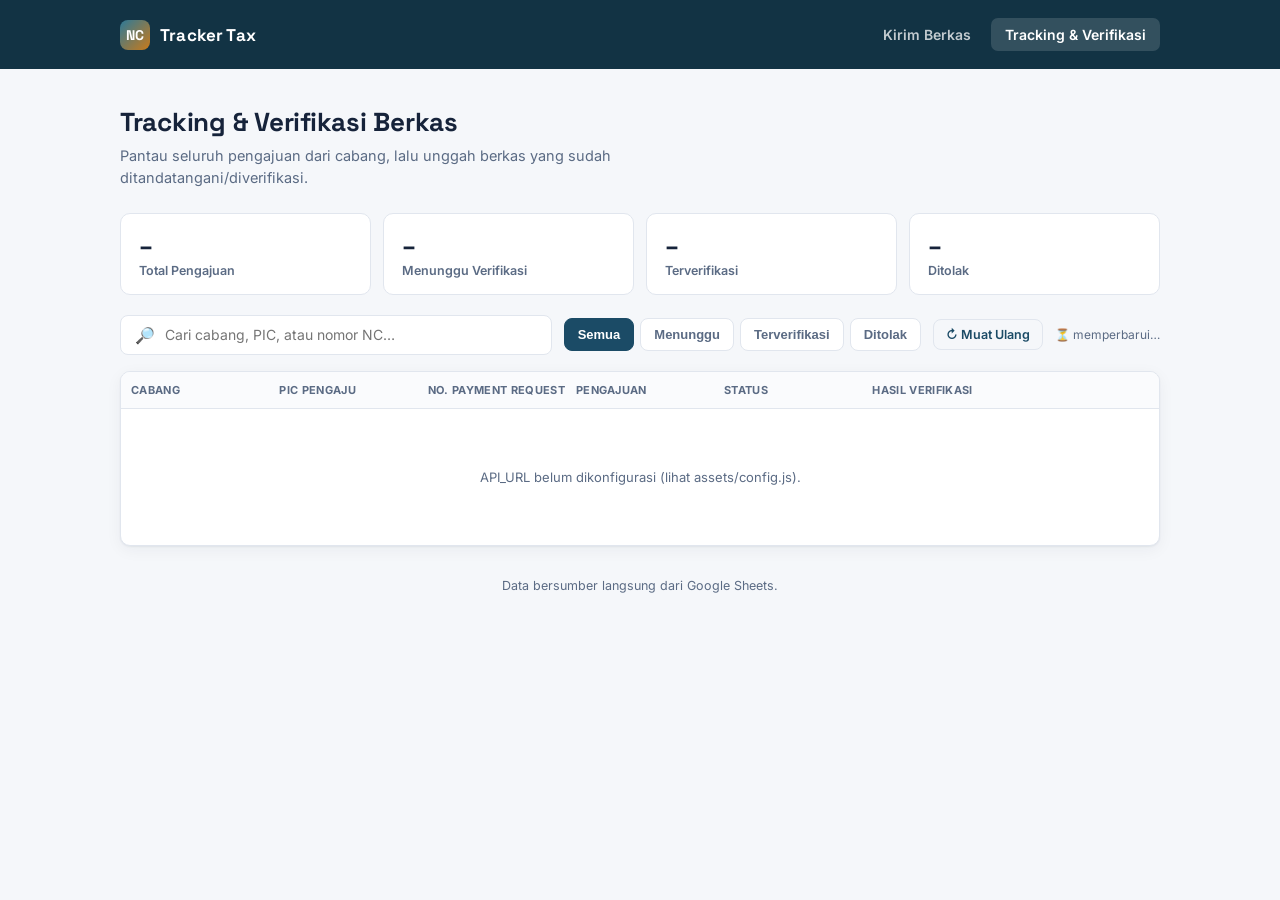
==== tracking.html @ 63b0eefd "Add files via upload" ====
<!DOCTYPE html>
<html lang="id">
<head>
<meta charset="UTF-8">
<meta name="viewport" content="width=device-width, initial-scale=1.0">
<title>Tracking &amp; Verifikasi — NC Tracker Tax</title>
<link rel="stylesheet" href="assets/style.css">
</head>
<body>

<div class="topbar">
  <div class="topbar-inner">
    <div class="brand"><span class="brand-mark">NC</span> Tracker Tax</div>
    <nav class="nav-tabs">
      <a href="index.html">Kirim Berkas</a>
      <a href="tracking.html" class="active">Tracking &amp; Verifikasi</a>
    </nav>
  </div>
</div>

<div class="wrap">
  <div class="page-head">
    <h1>Tracking &amp; Verifikasi Berkas</h1>
    <p>Pantau seluruh pengajuan dari cabang, lalu unggah berkas yang sudah ditandatangani/diverifikasi.</p>
  </div>

  <div class="stat-row" id="statRow">
    <div class="stat-card"><div class="num" id="statTotal">–</div><div class="label">Total Pengajuan</div></div>
    <div class="stat-card"><div class="num" id="statPending">–</div><div class="label">Menunggu Verifikasi</div></div>
    <div class="stat-card"><div class="num" id="statVerified">–</div><div class="label">Terverifikasi</div></div>
    <div class="stat-card"><div class="num" id="statRejected">–</div><div class="label">Ditolak</div></div>
  </div>

  <div class="toolbar">
    <div class="search-box">
      <span>🔎</span>
      <input type="text" id="searchInput" placeholder="Cari cabang, PIC, atau nomor NC…">
    </div>
    <div class="filter-tabs" id="filterTabs">
      <button data-filter="all" class="active">Semua</button>
      <button data-filter="Menunggu Verifikasi">Menunggu</button>
      <button data-filter="Terverifikasi">Terverifikasi</button>
      <button data-filter="Ditolak">Ditolak</button>
    </div>
    <button class="btn btn-ghost btn-sm" id="refreshBtn">↻ Muat Ulang</button>
    <span id="lastUpdated" style="font-size:12px; color:var(--ink-soft); white-space:nowrap;"></span>
  </div>

  <div class="table-wrap">
    <table>
      <thead>
        <tr>
          <th>Cabang</th>
          <th>PIC Pengaju</th>
          <th>No. Payment Request</th>
          <th>Pengajuan</th>
          <th>Status</th>
          <th>Hasil Verifikasi</th>
          <th></th>
        </tr>
      </thead>
      <tbody id="tableBody">
        <tr><td colspan="7" class="empty-state">Memuat data…</td></tr>
      </tbody>
    </table>
  </div>

  <footer class="foot">Data bersumber langsung dari Google Sheets.</footer>
</div>

<!-- Modal verifikasi -->
<div class="modal-overlay" id="modalOverlay">
  <div class="modal">
    <h3>Verifikasi Berkas</h3>
    <p class="sub" id="modalSub">Unggah berkas yang sudah ditandatangani/diverifikasi.</p>

    <div class="field" style="margin-bottom:14px;">
      <label>Keputusan</label>
      <select id="modalStatus">
        <option value="Terverifikasi">Terverifikasi</option>
        <option value="Ditolak">Ditolak</option>
      </select>
    </div>

    <div class="field" style="margin-bottom:14px;">
      <label>Nama Admin Verifikator</label>
      <input type="text" id="modalAdmin" placeholder="NAMA ADMIN">
    </div>

    <div class="field" style="margin-bottom:14px;">
      <label>Catatan (opsional)</label>
      <input type="text" id="modalCatatan" placeholder="Catatan tambahan">
    </div>

    <div class="field">
      <label>Berkas Hasil Verifikasi (PDF)</label>
      <div class="hint" style="margin-bottom:2px;">Untuk membuka/mengunduh berkas PDF di tabel tracking akan diminta password cabang terkait.</div>
      <label class="dropzone" id="modalDropzone" style="padding:16px;">
        <input type="file" id="modalFileInput" accept="application/pdf">
        <div class="dz-text" id="modalDzText"><strong>Klik untuk pilih file</strong> (opsional jika hanya menolak)</div>
      </label>
    </div>

    <div class="modal-actions">
      <button class="btn btn-ghost btn-sm" id="modalCancel">Batal</button>
      <button class="btn btn-primary btn-sm" id="modalSubmit">Simpan</button>
    </div>
    <div class="status-msg" id="modalMsg" style="margin-top:10px;"></div>
  </div>
</div>

<script src="assets/branch-config.js"></script>
<script src="assets/config.js"></script>
<script src="assets/tracking.js"></script>
</body>
</html>
---- assets/style.css ----
@import url('https://fonts.googleapis.com/css2?family=Space+Grotesk:wght@500;600;700&family=Inter:wght@400;500;600;700&family=IBM+Plex+Mono:wght@500;600&display=swap');

:root {
  --bg: #F5F7FA;
  --surface: #FFFFFF;
  --ink: #16233A;
  --ink-soft: #5B6B84;
  --border: #E1E6EE;
  --primary: #1B4B66;
  --primary-dark: #123344;
  --primary-soft: #E7F0F4;
  --accent: #C97A1A;
  --accent-soft: #FBEEDD;
  --success: #1F8A5F;
  --success-soft: #E4F5EC;
  --danger: #C0392B;
  --danger-soft: #FBEAE8;
  --radius: 10px;
  --shadow: 0 1px 2px rgba(22, 35, 58, 0.06), 0 4px 16px rgba(22, 35, 58, 0.05);
}

* { box-sizing: border-box; }

body {
  margin: 0;
  background: var(--bg);
  color: var(--ink);
  font-family: 'Inter', system-ui, sans-serif;
  -webkit-font-smoothing: antialiased;
}

.wrap {
  max-width: 1080px;
  margin: 0 auto;
  padding: 0 20px 64px;
}

/* ---------- Topbar ---------- */
.topbar {
  background: var(--primary-dark);
  color: #fff;
}
.topbar-inner {
  max-width: 1080px;
  margin: 0 auto;
  padding: 18px 20px;
  display: flex;
  align-items: center;
  justify-content: space-between;
  gap: 16px;
  flex-wrap: wrap;
}
.brand {
  display: flex;
  align-items: center;
  gap: 10px;
  font-family: 'Space Grotesk', sans-serif;
  font-weight: 700;
  font-size: 17px;
  letter-spacing: 0.01em;
}
.brand-mark {
  width: 30px; height: 30px;
  border-radius: 8px;
  background: linear-gradient(135deg, #2D7A99, var(--accent));
  display: flex; align-items: center; justify-content: center;
  font-size: 14px; font-weight: 700;
  flex-shrink: 0;
}
.nav-tabs { display: flex; gap: 6px; }
.nav-tabs a {
  color: rgba(255,255,255,0.75);
  text-decoration: none;
  font-size: 14px;
  font-weight: 600;
  padding: 8px 14px;
  border-radius: 7px;
  transition: background 0.15s, color 0.15s;
}
.nav-tabs a:hover { color: #fff; background: rgba(255,255,255,0.08); }
.nav-tabs a.active { color: #fff; background: rgba(255,255,255,0.14); }

/* ---------- Page header ---------- */
.page-head {
  padding: 36px 0 24px;
}
.page-head h1 {
  font-family: 'Space Grotesk', sans-serif;
  font-size: 26px;
  margin: 0 0 6px;
  letter-spacing: -0.01em;
}
.page-head p {
  color: var(--ink-soft);
  margin: 0;
  font-size: 14.5px;
  max-width: 620px;
  line-height: 1.5;
}

/* ---------- Card ---------- */
.card {
  background: var(--surface);
  border: 1px solid var(--border);
  border-radius: var(--radius);
  box-shadow: var(--shadow);
  padding: 28px;
}

/* ---------- Form ---------- */
.form-grid {
  display: grid;
  grid-template-columns: 1fr 1fr;
  gap: 18px 20px;
}
.field { display: flex; flex-direction: column; gap: 6px; }
.field.full { grid-column: 1 / -1; }
.field label {
  font-size: 13px;
  font-weight: 600;
  color: var(--ink);
}
.field .hint {
  font-size: 12px;
  color: var(--ink-soft);
  margin-top: -2px;
}
.field input[type=text],
.field input[type=tel],
.field select,
.field textarea {
  border: 1px solid var(--border);
  border-radius: 8px;
  padding: 10px 12px;
  font-size: 14px;
  font-family: inherit;
  color: var(--ink);
  background: #FCFDFE;
  transition: border-color 0.15s, box-shadow 0.15s;
}
.field textarea { resize: vertical; min-height: 76px; font-family: 'IBM Plex Mono', monospace; font-size: 13px; }
.field input:focus, .field select:focus, .field textarea:focus {
  outline: none;
  border-color: var(--primary);
  box-shadow: 0 0 0 3px var(--primary-soft);
}
.field.required label::after { content: ' *'; color: var(--danger); }

/* file dropzone */
.dropzone {
  border: 1.5px dashed var(--border);
  border-radius: 8px;
  padding: 22px;
  text-align: center;
  cursor: pointer;
  background: #FCFDFE;
  transition: border-color 0.15s, background 0.15s;
}
.dropzone:hover, .dropzone.drag { border-color: var(--primary); background: var(--primary-soft); }
.dropzone input[type=file] { display: none; }
.dropzone .dz-icon { font-size: 22px; margin-bottom: 6px; }
.dropzone .dz-text { font-size: 13.5px; color: var(--ink-soft); }
.dropzone .dz-text strong { color: var(--primary); }
.dropzone .dz-file { font-size: 13.5px; font-weight: 600; color: var(--success); }

.btn {
  border: none;
  border-radius: 8px;
  font-family: inherit;
  font-weight: 600;
  font-size: 14px;
  padding: 11px 20px;
  cursor: pointer;
  transition: transform 0.08s, opacity 0.15s, background 0.15s;
  display: inline-flex;
  align-items: center;
  gap: 8px;
}
.btn:active { transform: scale(0.98); }
.btn-primary { background: var(--primary); color: #fff; }
.btn-primary:hover { background: var(--primary-dark); }
.btn-primary:disabled { opacity: 0.55; cursor: not-allowed; }
.btn-ghost { background: transparent; color: var(--primary); border: 1px solid var(--border); }
.btn-ghost:hover { background: var(--primary-soft); }
.btn-sm { padding: 7px 12px; font-size: 12.5px; }

.form-actions { margin-top: 22px; display: flex; align-items: center; gap: 14px; }

.status-msg { font-size: 13.5px; font-weight: 600; }
.status-msg.ok { color: var(--success); }
.status-msg.err { color: var(--danger); }

/* ---------- Branch badge ---------- */
.badge-cabang {
  display: inline-flex;
  align-items: center;
  justify-content: center;
  min-width: 46px;
  padding: 3px 8px;
  border-radius: 6px;
  background: var(--primary-soft);
  color: var(--primary-dark);
  font-family: 'IBM Plex Mono', monospace;
  font-weight: 600;
  font-size: 12.5px;
  letter-spacing: 0.04em;
  border: 1px solid #CFE0E7;
}

/* ---------- Status pill ---------- */
.pill {
  display: inline-flex;
  align-items: center;
  gap: 6px;
  padding: 4px 10px;
  border-radius: 999px;
  font-size: 12px;
  font-weight: 600;
  white-space: nowrap;
}
.pill::before { content: ''; width: 6px; height: 6px; border-radius: 50%; }
.pill.pending { background: var(--accent-soft); color: var(--accent); }
.pill.pending::before { background: var(--accent); }
.pill.verified { background: var(--success-soft); color: var(--success); }
.pill.verified::before { background: var(--success); }
.pill.rejected { background: var(--danger-soft); color: var(--danger); }
.pill.rejected::before { background: var(--danger); }

/* ---------- Toolbar (tracking page) ---------- */
.toolbar {
  display: flex;
  gap: 12px;
  flex-wrap: wrap;
  align-items: center;
  justify-content: space-between;
  margin-bottom: 16px;
}
.search-box {
  flex: 1;
  min-width: 220px;
  display: flex;
  align-items: center;
  gap: 8px;
  background: var(--surface);
  border: 1px solid var(--border);
  border-radius: 8px;
  padding: 9px 14px;
}
.search-box input {
  border: none; outline: none; font-size: 14px; width: 100%; font-family: inherit; background: transparent;
}
.filter-tabs { display: flex; gap: 6px; }
.filter-tabs button {
  border: 1px solid var(--border);
  background: var(--surface);
  color: var(--ink-soft);
  font-size: 13px;
  font-weight: 600;
  padding: 8px 13px;
  border-radius: 8px;
  cursor: pointer;
}
.filter-tabs button.active { background: var(--primary); border-color: var(--primary); color: #fff; }

.stat-row {
  display: grid;
  grid-template-columns: repeat(4, 1fr);
  gap: 12px;
  margin-bottom: 20px;
}
.stat-card {
  background: var(--surface);
  border: 1px solid var(--border);
  border-radius: var(--radius);
  padding: 16px 18px;
}
.stat-card .num { font-family: 'Space Grotesk', sans-serif; font-size: 24px; font-weight: 700; }
.stat-card .label { font-size: 12.5px; color: var(--ink-soft); font-weight: 600; margin-top: 2px; }

/* ---------- Table ---------- */
.table-wrap {
  background: var(--surface);
  border: 1px solid var(--border);
  border-radius: var(--radius);
  overflow: hidden;
  box-shadow: var(--shadow);
}
table { width: 100%; border-collapse: collapse; font-size: 13px; table-layout: fixed; }
thead th {
  text-align: left;
  font-size: 11px;
  text-transform: uppercase;
  letter-spacing: 0.03em;
  color: var(--ink-soft);
  padding: 11px 10px;
  background: #FAFBFD;
  border-bottom: 1px solid var(--border);
  white-space: nowrap;
}
tbody td {
  padding: 11px 10px;
  border-bottom: 1px solid var(--border);
  vertical-align: middle;
  overflow: hidden;
}
tbody tr:last-child td { border-bottom: none; }
tbody tr:hover { background: #FAFBFD; }
.cell-pic { display: flex; flex-direction: column; gap: 2px; }
.cell-pic .name { font-weight: 600; }
.cell-pic .phone { font-size: 12px; color: var(--ink-soft); }
.cell-nc { font-family: 'IBM Plex Mono', monospace; font-size: 12px; white-space: pre-line; word-break: break-word; color: var(--ink-soft); }
.cell-id { font-family: 'IBM Plex Mono', monospace; font-size: 11.5px; color: var(--ink-soft); }
.link-inline { color: var(--primary); font-weight: 600; font-size: 13px; text-decoration: none; }
.link-inline:hover { text-decoration: underline; }
.link-inline-btn {
  color: var(--primary); font-weight: 600; font-size: 13px; text-decoration: none;
  background: none; border: none; padding: 0; cursor: pointer; font-family: inherit;
}
.link-inline-btn:hover { text-decoration: underline; }
.empty-state { text-align: center; padding: 60px 20px; color: var(--ink-soft); }
.empty-state .em-icon { font-size: 30px; margin-bottom: 10px; }

/* ---------- Modal ---------- */
.modal-overlay {
  position: fixed; inset: 0; background: rgba(18, 51, 68, 0.45);
  display: none; align-items: center; justify-content: center; padding: 20px; z-index: 50;
}
.modal-overlay.open { display: flex; }
.modal {
  background: var(--surface); border-radius: var(--radius);
  max-width: 480px; width: 100%; padding: 26px;
  box-shadow: 0 12px 40px rgba(0,0,0,0.2);
}
.modal h3 { font-family: 'Space Grotesk', sans-serif; margin: 0 0 4px; font-size: 18px; }
.modal .sub { color: var(--ink-soft); font-size: 13px; margin: 0 0 18px; }
.modal-actions { display: flex; justify-content: flex-end; gap: 10px; margin-top: 20px; }

footer.foot {
  text-align: center;
  color: var(--ink-soft);
  font-size: 12.5px;
  padding: 32px 20px 0;
}

@media (max-width: 700px) {
  .form-grid { grid-template-columns: 1fr; }
  .stat-row { grid-template-columns: 1fr 1fr; }
  .table-wrap { overflow-x: auto; }
  table { min-width: 640px; table-layout: auto; }
}
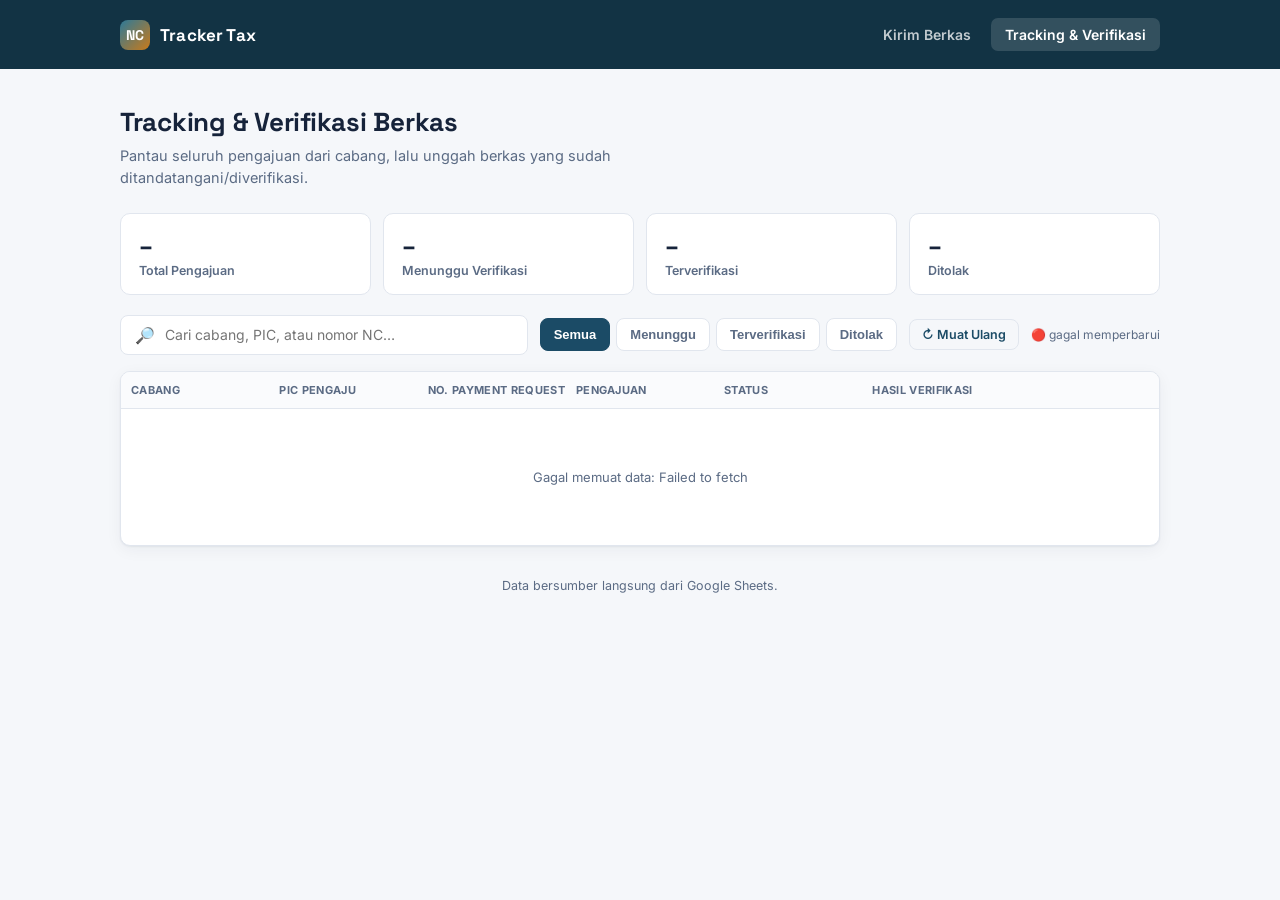
==== commit 1f95aa34: "Add authorization password field to tracking modal" ====
--- a/tracking.html
+++ b/tracking.html
@@ -101,6 +101,12 @@
       </label>
     </div>
 
+    <div class="field" style="margin-bottom:14px;">
+      <label>Password Otorisasi Admin</label>
+      <div class="hint" style="margin-bottom:2px;">Wajib diisi untuk menyimpan hasil verifikasi.</div>
+      <input type="password" id="modalAuthPassword" placeholder="Password otorisasi" autocomplete="off">
+    </div>
+
     <div class="modal-actions">
       <button class="btn btn-ghost btn-sm" id="modalCancel">Batal</button>
       <button class="btn btn-primary btn-sm" id="modalSubmit">Simpan</button>
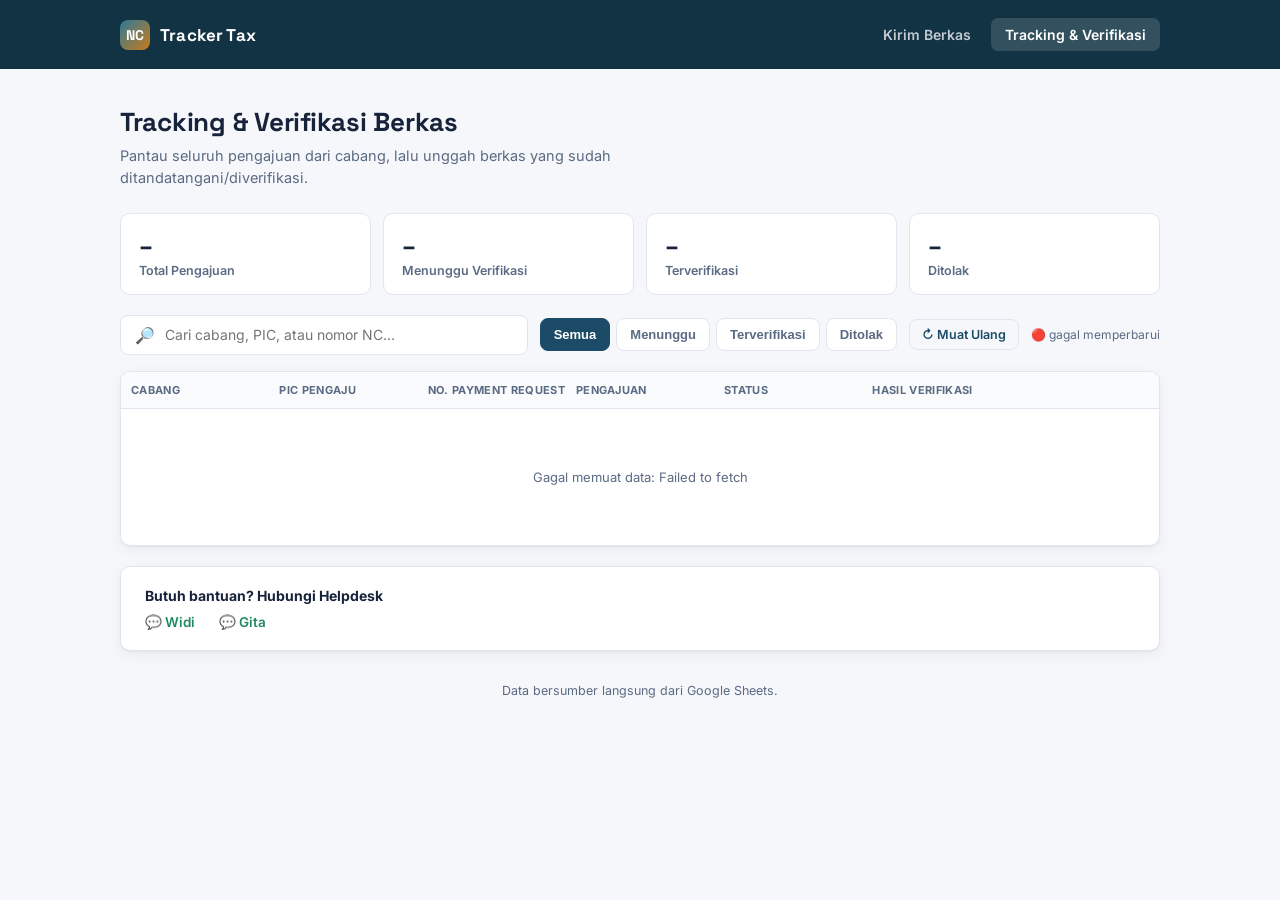
==== commit 1240d80e: "Remove colgroup from tracking.html table Removed colgroup from the table in tracking.html" ====
--- a/tracking.html
+++ b/tracking.html
@@ -65,6 +65,14 @@
     </table>
   </div>
 
+  <div class="card" style="margin-top:20px; padding:20px 24px;">
+    <div style="font-weight:700; font-size:14px; margin-bottom:10px;">Butuh bantuan? Hubungi Helpdesk</div>
+    <div style="display:flex; gap:24px; flex-wrap:wrap;">
+      <a href="https://wa.me/6285709631983" target="_blank" style="display:flex; align-items:center; gap:8px; color:var(--success); text-decoration:none; font-weight:600; font-size:13.5px;">💬 Widi</a>
+      <a href="https://wa.me/628996423769" target="_blank" style="display:flex; align-items:center; gap:8px; color:var(--success); text-decoration:none; font-weight:600; font-size:13.5px;">💬 Gita</a>
+    </div>
+  </div>
+
   <footer class="foot">Data bersumber langsung dari Google Sheets.</footer>
 </div>
 
@@ -84,7 +92,11 @@
 
     <div class="field" style="margin-bottom:14px;">
       <label>Nama Admin Verifikator</label>
-      <input type="text" id="modalAdmin" placeholder="NAMA ADMIN">
+      <select id="modalAdmin">
+        <option value="" disabled selected>Pilih admin</option>
+        <option value="Widi">Widi</option>
+        <option value="Gita">Gita</option>
+      </select>
     </div>
 
     <div class="field" style="margin-bottom:14px;">
--- a/assets/style.css
+++ b/assets/style.css
@@ -342,6 +342,43 @@
   padding: 32px 20px 0;
 }
 
+/* ---------- Mode padat: halaman Kirim Berkas, dipadatkan JARAKNYA saja
+   (bukan ukuran font) supaya tetap konsisten & nyaman dibaca seperti halaman Tracking ---------- */
+body.compact-form {
+  height: 100vh;
+  overflow: auto; /* tetap bisa scroll sebagai cadangan kalau layar sangat pendek */
+  display: flex;
+  flex-direction: column;
+}
+body.compact-form .topbar-inner { padding: 14px 20px; }
+body.compact-form .wrap { padding-bottom: 16px; flex: 1; display: flex; flex-direction: column; }
+body.compact-form .page-head { padding: 22px 0 16px; }
+body.compact-form .card { padding: 22px 26px; }
+body.compact-form .form-grid { gap: 14px 20px; }
+body.compact-form textarea { min-height: 56px; }
+body.compact-form .dropzone { padding: 16px; }
+body.compact-form .form-actions { margin-top: 16px; }
+
+.foot-bar {
+  margin-top: auto;
+  padding: 12px 0 4px;
+  display: flex;
+  align-items: center;
+  justify-content: center;
+  gap: 8px;
+  flex-wrap: wrap;
+  font-size: 11.5px;
+  color: var(--ink-soft);
+  text-align: center;
+}
+.foot-bar-sep { color: var(--border); }
+.foot-bar-link {
+  color: var(--success);
+  text-decoration: none;
+  font-weight: 600;
+}
+.foot-bar-link:hover { text-decoration: underline; }
+
 @media (max-width: 700px) {
   .form-grid { grid-template-columns: 1fr; }
   .stat-row { grid-template-columns: 1fr 1fr; }
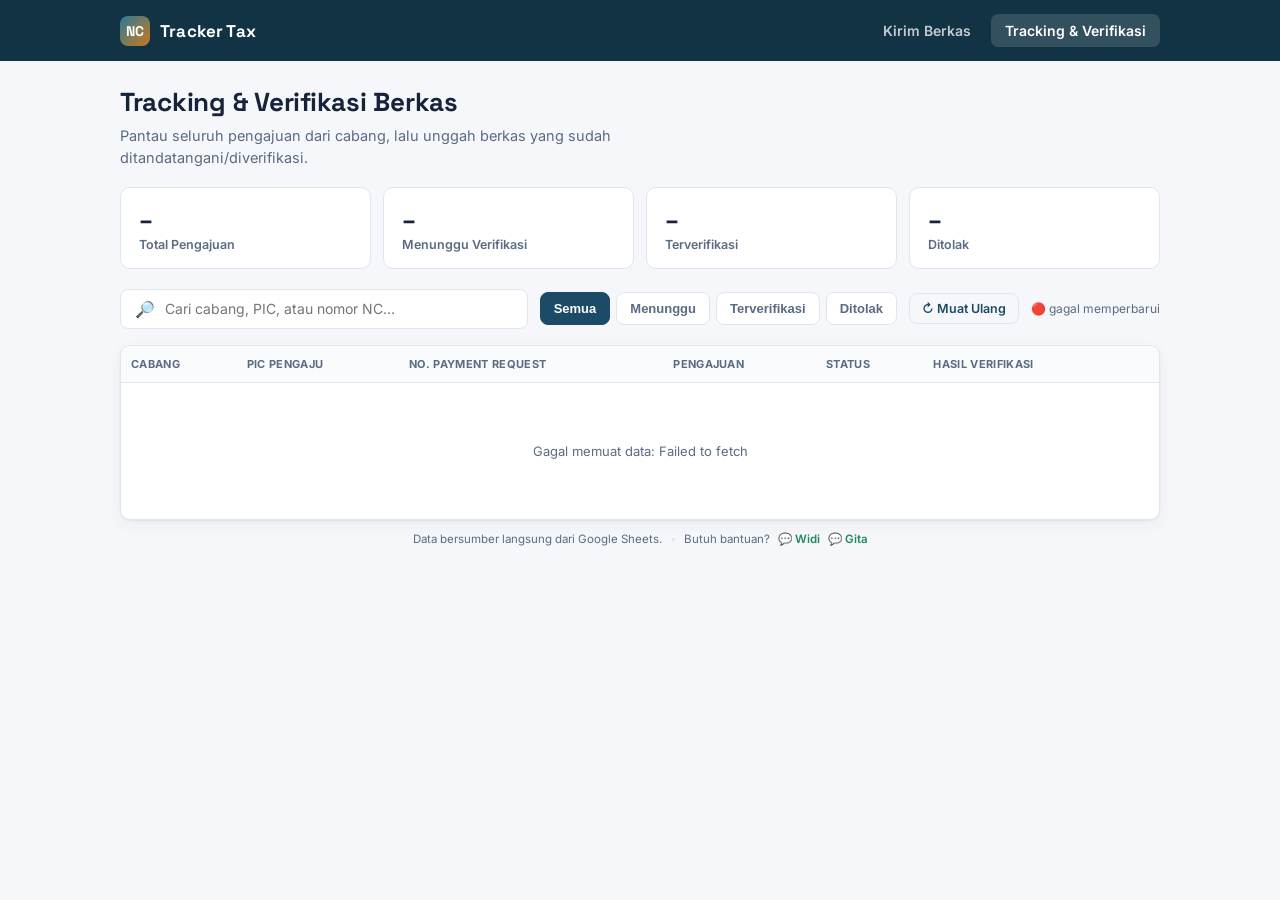
==== commit 70b967ed: "Refactor help section into footer with links" ====
--- a/tracking.html
+++ b/tracking.html
@@ -65,15 +65,13 @@
     </table>
   </div>
 
-  <div class="card" style="margin-top:20px; padding:20px 24px;">
-    <div style="font-weight:700; font-size:14px; margin-bottom:10px;">Butuh bantuan? Hubungi Helpdesk</div>
-    <div style="display:flex; gap:24px; flex-wrap:wrap;">
-      <a href="https://wa.me/6285709631983" target="_blank" style="display:flex; align-items:center; gap:8px; color:var(--success); text-decoration:none; font-weight:600; font-size:13.5px;">💬 Widi</a>
-      <a href="https://wa.me/628996423769" target="_blank" style="display:flex; align-items:center; gap:8px; color:var(--success); text-decoration:none; font-weight:600; font-size:13.5px;">💬 Gita</a>
-    </div>
+  <div class="foot-bar">
+    <span>Data bersumber langsung dari Google Sheets.</span>
+    <span class="foot-bar-sep">•</span>
+    <span>Butuh bantuan?</span>
+    <a href="https://wa.me/6285709631983" target="_blank" class="foot-bar-link">💬 Widi</a>
+    <a href="https://wa.me/628996423769" target="_blank" class="foot-bar-link">💬 Gita</a>
   </div>
-
-  <footer class="foot">Data bersumber langsung dari Google Sheets.</footer>
 </div>
 
 <!-- Modal verifikasi -->
--- a/assets/style.css
+++ b/assets/style.css
@@ -43,7 +43,7 @@
 .topbar-inner {
   max-width: 1080px;
   margin: 0 auto;
-  padding: 18px 20px;
+  padding: 14px 20px;
   display: flex;
   align-items: center;
   justify-content: space-between;
@@ -82,7 +82,7 @@
 
 /* ---------- Page header ---------- */
 .page-head {
-  padding: 36px 0 24px;
+  padding: 24px 0 18px;
 }
 .page-head h1 {
   font-family: 'Space Grotesk', sans-serif;
@@ -195,8 +195,8 @@
   display: inline-flex;
   align-items: center;
   justify-content: center;
-  min-width: 46px;
-  padding: 3px 8px;
+  min-width: 38px;
+  padding: 3px 6px;
   border-radius: 6px;
   background: var(--primary-soft);
   color: var(--primary-dark);
@@ -285,7 +285,7 @@
   overflow: hidden;
   box-shadow: var(--shadow);
 }
-table { width: 100%; border-collapse: collapse; font-size: 13px; table-layout: fixed; }
+table { width: 100%; border-collapse: collapse; font-size: 13px; table-layout: auto; }
 thead th {
   text-align: left;
   font-size: 11px;
@@ -298,7 +298,7 @@
   white-space: nowrap;
 }
 tbody td {
-  padding: 11px 10px;
+  padding: 12px 10px;
   border-bottom: 1px solid var(--border);
   vertical-align: middle;
   overflow: hidden;
@@ -307,8 +307,15 @@
 tbody tr:hover { background: #FAFBFD; }
 .cell-pic { display: flex; flex-direction: column; gap: 2px; }
 .cell-pic .name { font-weight: 600; }
+.name-truncate {
+  display: block;
+  max-width: 100%;
+  overflow: hidden;
+  text-overflow: ellipsis;
+  white-space: nowrap;
+}
 .cell-pic .phone { font-size: 12px; color: var(--ink-soft); }
-.cell-nc { font-family: 'IBM Plex Mono', monospace; font-size: 12px; white-space: pre-line; word-break: break-word; color: var(--ink-soft); }
+.cell-nc { font-family: 'IBM Plex Mono', monospace; font-size: 12px; white-space: nowrap; overflow: hidden; text-overflow: ellipsis; max-width: 130px; color: var(--ink-soft); }
 .cell-id { font-family: 'IBM Plex Mono', monospace; font-size: 11.5px; color: var(--ink-soft); }
 .link-inline { color: var(--primary); font-weight: 600; font-size: 13px; text-decoration: none; }
 .link-inline:hover { text-decoration: underline; }
@@ -350,9 +357,7 @@
   display: flex;
   flex-direction: column;
 }
-body.compact-form .topbar-inner { padding: 14px 20px; }
 body.compact-form .wrap { padding-bottom: 16px; flex: 1; display: flex; flex-direction: column; }
-body.compact-form .page-head { padding: 22px 0 16px; }
 body.compact-form .card { padding: 22px 26px; }
 body.compact-form .form-grid { gap: 14px 20px; }
 body.compact-form textarea { min-height: 56px; }
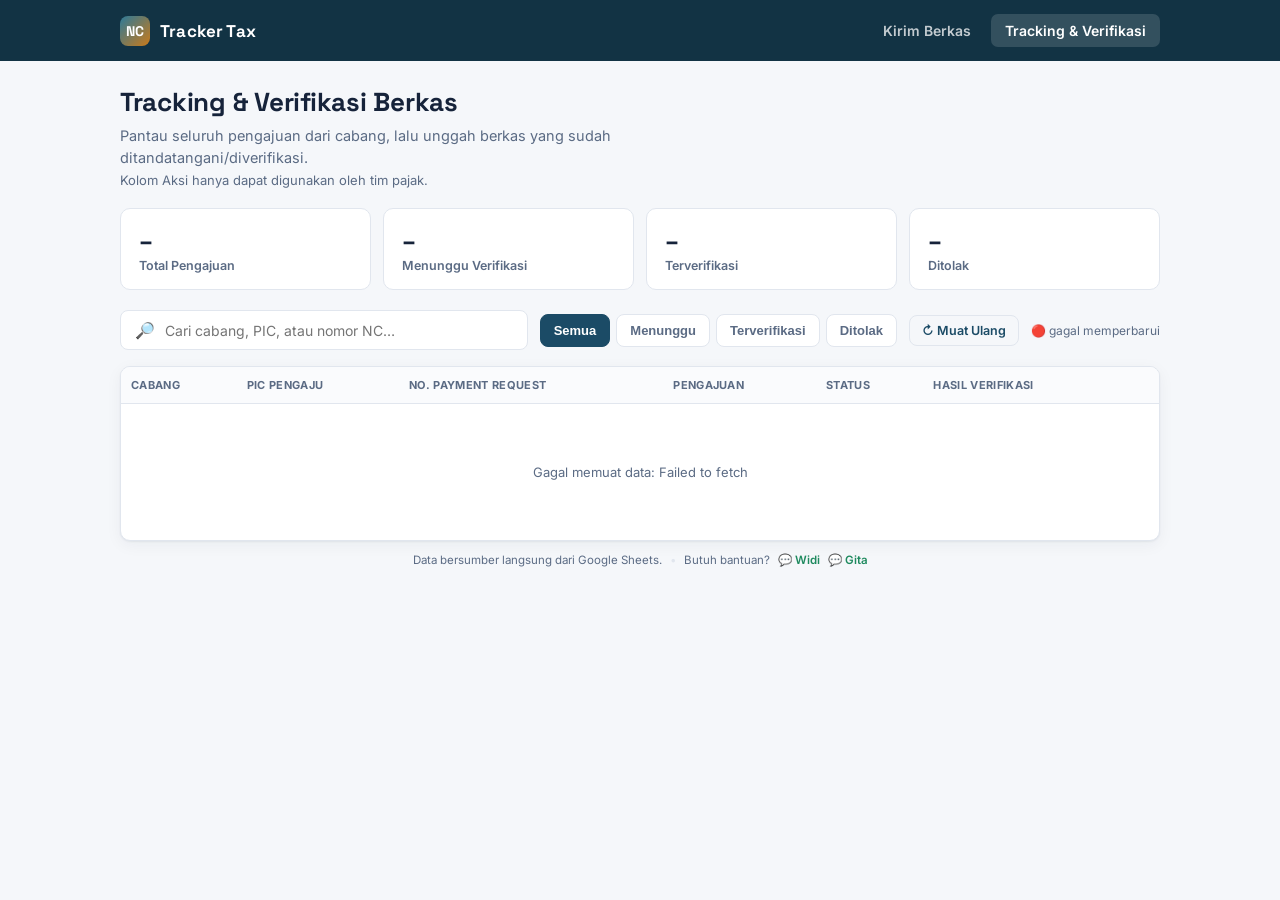
==== commit 7ab8e71e: "Add action column usage note for tax team" ====
--- a/tracking.html
+++ b/tracking.html
@@ -22,6 +22,7 @@
   <div class="page-head">
     <h1>Tracking &amp; Verifikasi Berkas</h1>
     <p>Pantau seluruh pengajuan dari cabang, lalu unggah berkas yang sudah ditandatangani/diverifikasi.</p>
+    <p style="font-size:13px; color:var(--ink-soft); margin-top:2px;">Kolom Aksi hanya dapat digunakan oleh tim pajak.</p>
   </div>
 
   <div class="stat-row" id="statRow">
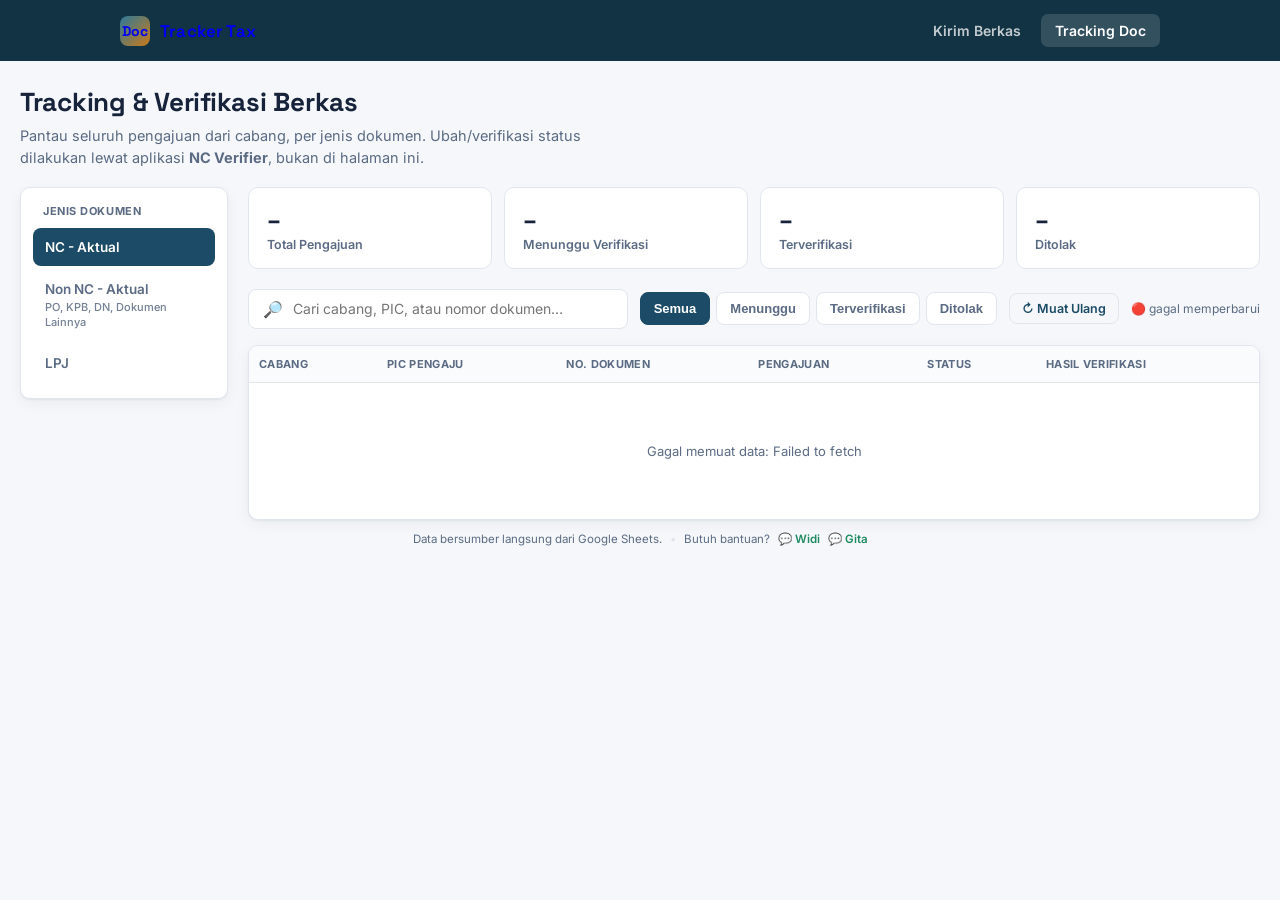
==== commit 630424a7: "Update brand link and navigation text in tracking.html" ====
--- a/tracking.html
+++ b/tracking.html
@@ -3,67 +3,78 @@
 <head>
 <meta charset="UTF-8">
 <meta name="viewport" content="width=device-width, initial-scale=1.0">
-<title>Tracking &amp; Verifikasi — NC Tracker Tax</title>
+<title>Tracking &amp; Verifikasi — Doc Tracker Tax</title>
 <link rel="stylesheet" href="assets/style.css">
 </head>
 <body>
 
 <div class="topbar">
   <div class="topbar-inner">
-    <div class="brand"><span class="brand-mark">NC</span> Tracker Tax</div>
+    <a href="index.html" class="brand" style="text-decoration:none;"><span class="brand-mark">Doc</span> Tracker Tax</a>
     <nav class="nav-tabs">
-      <a href="index.html">Kirim Berkas</a>
-      <a href="tracking.html" class="active">Tracking &amp; Verifikasi</a>
+      <a href="kirim.html">Kirim Berkas</a>
+      <a href="tracking.html" class="active">Tracking Doc</a>
     </nav>
   </div>
 </div>
 
-<div class="wrap">
+<div class="wrap wrap-wide">
   <div class="page-head">
     <h1>Tracking &amp; Verifikasi Berkas</h1>
-    <p>Pantau seluruh pengajuan dari cabang, lalu unggah berkas yang sudah ditandatangani/diverifikasi.</p>
-    <p style="font-size:13px; color:var(--ink-soft); margin-top:2px;">Kolom Aksi hanya dapat digunakan oleh tim pajak.</p>
+    <p>Pantau seluruh pengajuan dari cabang, per jenis dokumen. Ubah/verifikasi status dilakukan lewat aplikasi <strong>NC Verifier</strong>, bukan di halaman ini.</p>
   </div>
 
-  <div class="stat-row" id="statRow">
-    <div class="stat-card"><div class="num" id="statTotal">–</div><div class="label">Total Pengajuan</div></div>
-    <div class="stat-card"><div class="num" id="statPending">–</div><div class="label">Menunggu Verifikasi</div></div>
-    <div class="stat-card"><div class="num" id="statVerified">–</div><div class="label">Terverifikasi</div></div>
-    <div class="stat-card"><div class="num" id="statRejected">–</div><div class="label">Ditolak</div></div>
-  </div>
+  <div id="unknownJenisWarning"></div>
 
-  <div class="toolbar">
-    <div class="search-box">
-      <span>🔎</span>
-      <input type="text" id="searchInput" placeholder="Cari cabang, PIC, atau nomor NC…">
+  <div class="dash-wrap">
+    <aside class="dash-sidebar" id="dashSidebar">
+      <div class="dash-sidebar-title">Jenis Dokumen</div>
+      <button class="dash-menu-item active" data-jenis="NC - Aktual">NC - Aktual</button>
+      <button class="dash-menu-item" data-jenis="Non NC - Aktual (PO, KPB, DN, Dokumen Lainnya)">Non NC - Aktual<span class="sub-label">PO, KPB, DN, Dokumen Lainnya</span></button>
+      <button class="dash-menu-item" data-jenis="LPJ">LPJ</button>
+    </aside>
+
+    <div class="dash-content">
+      <div class="stat-row" id="statRow">
+        <div class="stat-card"><div class="num" id="statTotal">–</div><div class="label">Total Pengajuan</div></div>
+        <div class="stat-card"><div class="num" id="statPending">–</div><div class="label">Menunggu Verifikasi</div></div>
+        <div class="stat-card"><div class="num" id="statVerified">–</div><div class="label">Terverifikasi</div></div>
+        <div class="stat-card"><div class="num" id="statRejected">–</div><div class="label">Ditolak</div></div>
+      </div>
+
+      <div class="toolbar">
+        <div class="search-box">
+          <span>🔎</span>
+          <input type="text" id="searchInput" placeholder="Cari cabang, PIC, atau nomor dokumen…">
+        </div>
+        <div class="filter-tabs" id="filterTabs">
+          <button data-filter="all" class="active">Semua</button>
+          <button data-filter="Menunggu Verifikasi">Menunggu</button>
+          <button data-filter="Terverifikasi">Terverifikasi</button>
+          <button data-filter="Ditolak">Ditolak</button>
+        </div>
+        <button class="btn btn-ghost btn-sm" id="refreshBtn">↻ Muat Ulang</button>
+        <span id="lastUpdated" style="font-size:12px; color:var(--ink-soft); white-space:nowrap;"></span>
+      </div>
+
+      <div class="table-wrap">
+        <table>
+          <thead>
+            <tr>
+              <th>Cabang</th>
+              <th>PIC Pengaju</th>
+              <th>No. Dokumen</th>
+              <th>Pengajuan</th>
+              <th>Status</th>
+              <th>Hasil Verifikasi</th>
+            </tr>
+          </thead>
+          <tbody id="tableBody">
+            <tr><td colspan="6" class="empty-state">Memuat data…</td></tr>
+          </tbody>
+        </table>
+      </div>
     </div>
-    <div class="filter-tabs" id="filterTabs">
-      <button data-filter="all" class="active">Semua</button>
-      <button data-filter="Menunggu Verifikasi">Menunggu</button>
-      <button data-filter="Terverifikasi">Terverifikasi</button>
-      <button data-filter="Ditolak">Ditolak</button>
-    </div>
-    <button class="btn btn-ghost btn-sm" id="refreshBtn">↻ Muat Ulang</button>
-    <span id="lastUpdated" style="font-size:12px; color:var(--ink-soft); white-space:nowrap;"></span>
-  </div>
-
-  <div class="table-wrap">
-    <table>
-      <thead>
-        <tr>
-          <th>Cabang</th>
-          <th>PIC Pengaju</th>
-          <th>No. Payment Request</th>
-          <th>Pengajuan</th>
-          <th>Status</th>
-          <th>Hasil Verifikasi</th>
-          <th></th>
-        </tr>
-      </thead>
-      <tbody id="tableBody">
-        <tr><td colspan="7" class="empty-state">Memuat data…</td></tr>
-      </tbody>
-    </table>
   </div>
 
   <div class="foot-bar">
@@ -75,57 +86,6 @@
   </div>
 </div>
 
-<!-- Modal verifikasi -->
-<div class="modal-overlay" id="modalOverlay">
-  <div class="modal">
-    <h3>Verifikasi Berkas</h3>
-    <p class="sub" id="modalSub">Unggah berkas yang sudah ditandatangani/diverifikasi.</p>
-
-    <div class="field" style="margin-bottom:14px;">
-      <label>Keputusan</label>
-      <select id="modalStatus">
-        <option value="Terverifikasi">Terverifikasi</option>
-        <option value="Ditolak">Ditolak</option>
-      </select>
-    </div>
-
-    <div class="field" style="margin-bottom:14px;">
-      <label>Nama Admin Verifikator</label>
-      <select id="modalAdmin">
-        <option value="" disabled selected>Pilih admin</option>
-        <option value="Widi">Widi</option>
-        <option value="Gita">Gita</option>
-      </select>
-    </div>
-
-    <div class="field" style="margin-bottom:14px;">
-      <label>Catatan (opsional)</label>
-      <input type="text" id="modalCatatan" placeholder="Catatan tambahan">
-    </div>
-
-    <div class="field">
-      <label>Berkas Hasil Verifikasi (PDF)</label>
-      <div class="hint" style="margin-bottom:2px;">Untuk membuka/mengunduh berkas PDF di tabel tracking akan diminta password cabang terkait.</div>
-      <label class="dropzone" id="modalDropzone" style="padding:16px;">
-        <input type="file" id="modalFileInput" accept="application/pdf">
-        <div class="dz-text" id="modalDzText"><strong>Klik untuk pilih file</strong> (opsional jika hanya menolak)</div>
-      </label>
-    </div>
-
-    <div class="field" style="margin-bottom:14px;">
-      <label>Password Otorisasi Admin</label>
-      <div class="hint" style="margin-bottom:2px;">Wajib diisi untuk menyimpan hasil verifikasi.</div>
-      <input type="password" id="modalAuthPassword" placeholder="Password otorisasi" autocomplete="off">
-    </div>
-
-    <div class="modal-actions">
-      <button class="btn btn-ghost btn-sm" id="modalCancel">Batal</button>
-      <button class="btn btn-primary btn-sm" id="modalSubmit">Simpan</button>
-    </div>
-    <div class="status-msg" id="modalMsg" style="margin-top:10px;"></div>
-  </div>
-</div>
-
 <script src="assets/branch-config.js"></script>
 <script src="assets/config.js"></script>
 <script src="assets/tracking.js"></script>
--- a/assets/style.css
+++ b/assets/style.css
@@ -34,6 +34,73 @@
   margin: 0 auto;
   padding: 0 20px 64px;
 }
+.wrap.wrap-wide { max-width: 1280px; }
+
+/* ---------- Dashboard sidebar (Tracking & Verifikasi) ---------- */
+.dash-wrap {
+  display: flex;
+  gap: 20px;
+  align-items: flex-start;
+}
+.dash-sidebar {
+  width: 208px;
+  flex-shrink: 0;
+  background: var(--surface);
+  border: 1px solid var(--border);
+  border-radius: var(--radius);
+  box-shadow: var(--shadow);
+  padding: 12px;
+  position: sticky;
+  top: 16px;
+}
+.dash-sidebar-title {
+  font-size: 11px;
+  text-transform: uppercase;
+  letter-spacing: 0.05em;
+  font-weight: 700;
+  color: var(--ink-soft);
+  padding: 4px 10px 10px;
+}
+.dash-menu-item {
+  display: block;
+  width: 100%;
+  text-align: left;
+  background: none;
+  border: none;
+  border-radius: 8px;
+  padding: 10px 12px;
+  font-family: inherit;
+  font-size: 13.5px;
+  font-weight: 600;
+  color: var(--ink-soft);
+  cursor: pointer;
+  margin-bottom: 4px;
+  line-height: 1.35;
+}
+.dash-menu-item:hover { background: var(--primary-soft); color: var(--primary-dark); }
+.dash-menu-item.active { background: var(--primary); color: #fff; }
+.dash-menu-item .sub-label {
+  display: block;
+  font-size: 11px;
+  font-weight: 500;
+  opacity: 0.85;
+  margin-top: 2px;
+}
+.dash-content { flex: 1; min-width: 0; }
+
+@media (max-width: 800px) {
+  .dash-wrap { flex-direction: column; }
+  .dash-sidebar {
+    width: 100%;
+    position: static;
+    display: flex;
+    gap: 8px;
+    overflow-x: auto;
+    padding: 10px;
+  }
+  .dash-sidebar-title { display: none; }
+  .dash-menu-item { flex: 1 0 auto; margin-bottom: 0; text-align: center; white-space: nowrap; }
+}
 
 /* ---------- Topbar ---------- */
 .topbar {
